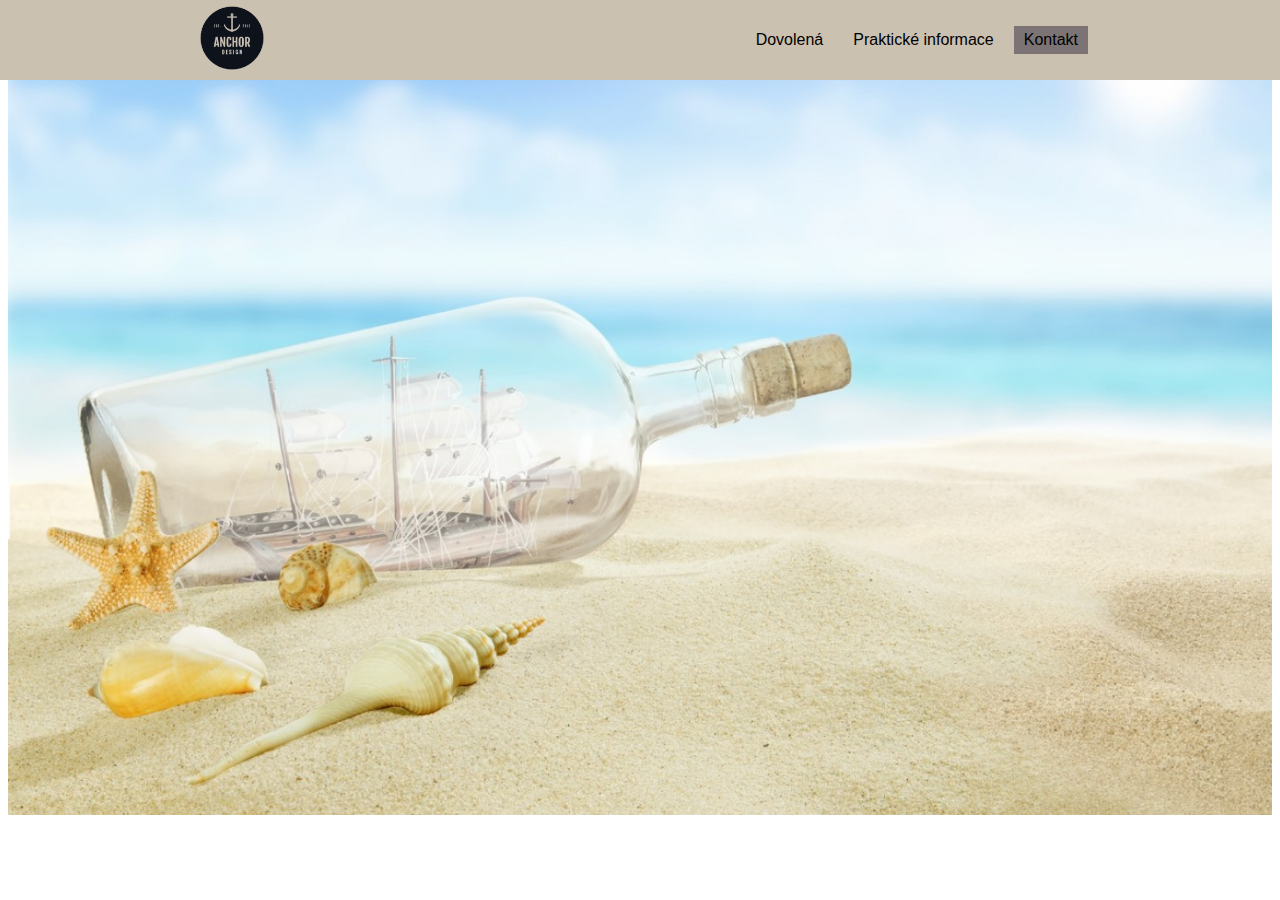
==== individual-work/figma-1/dovolena.html @ 56ee4f71 "a" ====
<!DOCTYPE html>
<html lang="en">
<head>
    <meta charset="UTF-8">
    <meta http-equiv="X-UA-Compatible" content="IE=edge">
    <meta name="viewport" content="width=device-width, initial-scale=1.0">
    <title>Document</title>
    <link rel="stylesheet" href="style.css">
</head>
<body>
    <div class="header-bg">
        <div class="header">
            <div class="header-logo">
                <img src="images/logo.png" alt="">
            </div>
            <div class="header-menu">
                <a href="dovolena.html">Dovolená</a>
                <a href="prakticke-informace.html">Praktické informace</a>
                <a class="active" href="contact.html">Kontakt</a>
            </div>
        </div>
    </div>

    <div class="bg-img">
        <img src="images/hero image.png" alt="">
    </div>
</body>
</html>
---- individual-work/figma-1/style.css ----
body {
  font-family: Arial, Helvetica, sans-serif;
}

.header-bg {
  width: auto;
  background-color: #CBC1B1;
  height: 80px;
  position: fixed;
  width: 100%;
  top: 0;
  left: 0;
}

.header {
  display: flex;
  align-items: center;
  justify-content: space-between;
  height: 80px;
  width: 70%;
  margin: auto;
}

.header-logo img {
  height: 80px;
  width: 80px;
}

.header-menu {
  display: flex;
  gap: 10px;
}
.header-menu a {
  color: black;
  text-decoration: none;
  padding: 5px 10px;
}

.active {
  background-color: #7C7474;
}

.content {
  display: flex;
  flex-wrap: wrap;
  width: 70%;
  height: 30%;
  margin: 15% auto;
  gap: 20px;
}

.item {
  display: flex;
  height: 100px;
  width: 270px;
  align-items: center;
  gap: 10px;
  justify-content: space-around;
}

.footer {
  position: absolute;
  bottom: 0;
  left: 0;
  background-color: #CBC1B1;
  width: 100%;
  height: 80px;
  display: flex;
  justify-content: center;
}
.footer p {
  text-align: center;
}

h1 {
  text-align: center;
}

form {
  width: 70%;
  height: 30%;
  margin: 10% auto;
  display: flex;
  flex-wrap: wrap;
  justify-content: space-between;
}

input {
  background-color: #c8c1c1;
  color: black;
  box-shadow: none;
}

.input1 {
  width: 48%;
  margin: 8px 0;
}

.input2 {
  width: 100%;
  margin: 8px 0;
  height: 100px;
}

button {
  margin: 8px auto;
}

.bg-img {
  position: relative;
  z-index: -1;
  top: -80;
}
.bg-img img {
  width: 100%;
  height: auto;
}/*# sourceMappingURL=style.css.map */
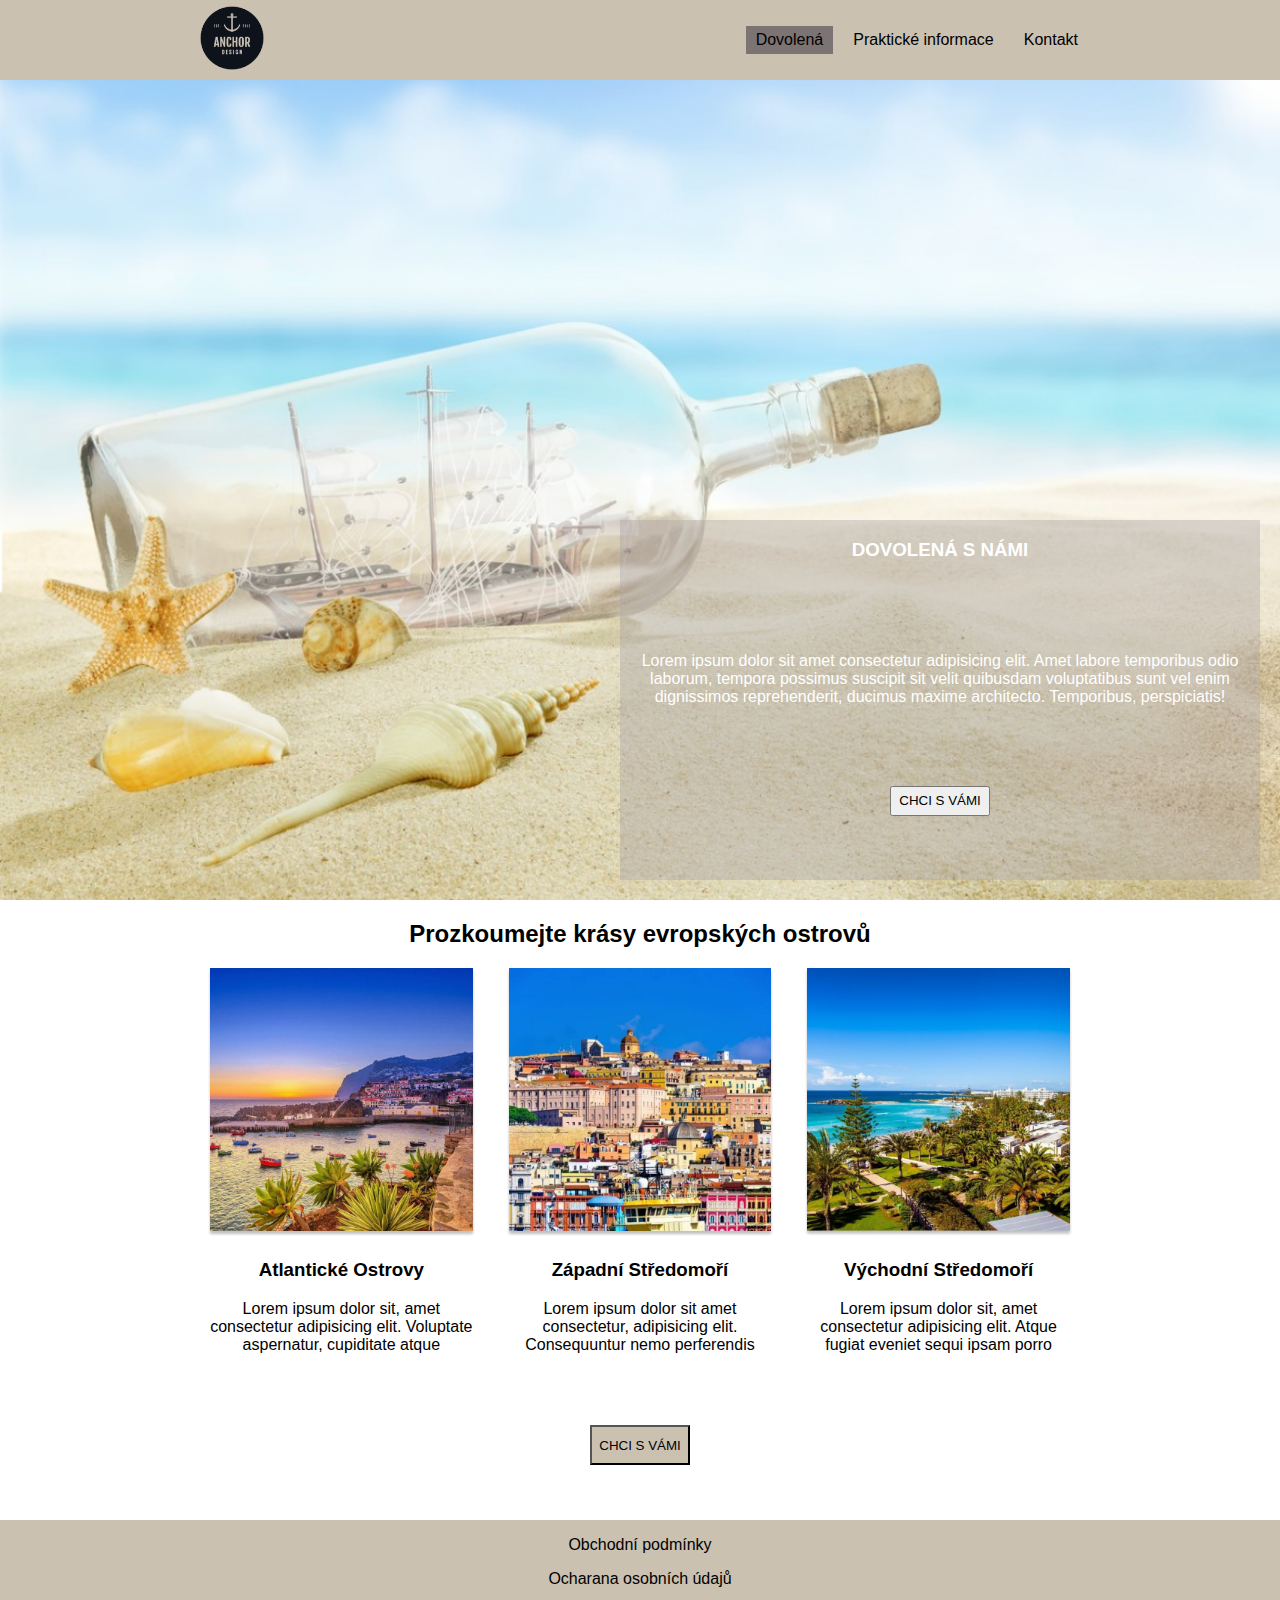
==== commit 00cfe41e: "hfdsjgc" ====
--- a/individual-work/figma-1/dovolena.html
+++ b/individual-work/figma-1/dovolena.html
@@ -14,15 +14,47 @@
                 <img src="images/logo.png" alt="">
             </div>
             <div class="header-menu">
-                <a href="dovolena.html">Dovolená</a>
+                <a class="active" href="dovolena.html">Dovolená</a>
                 <a href="prakticke-informace.html">Praktické informace</a>
-                <a class="active" href="contact.html">Kontakt</a>
+                <a href="contact.html">Kontakt</a>
             </div>
         </div>
     </div>
 
     <div class="bg-img">
-        <img src="images/hero image.png" alt="">
+        <div class="text2">
+            <h3>DOVOLENÁ S NÁMI</h3>
+            <p>Lorem ipsum dolor sit amet consectetur adipisicing elit. Amet labore temporibus odio laborum, tempora possimus suscipit sit velit quibusdam voluptatibus sunt vel enim dignissimos reprehenderit, ducimus maxime architecto. Temporibus, perspiciatis!</p>
+            <button>CHCI S VÁMI</button>
+        </div>
+    </div>
+
+    <div class="nabidky">
+        <h2>Prozkoumejte krásy evropských ostrovů</h2>
+        <div class="mista">
+            <img src="images/madeira.png" alt="">
+            <h3>Atlantické Ostrovy</h3>
+            <p>Lorem ipsum dolor sit, amet consectetur adipisicing elit. Voluptate aspernatur, cupiditate atque</p>
+        </div>
+        <div class="mista">
+            <img src="images/sardinie.png" alt="">
+            <h3>Západní Středomoří</h3>
+            <p>Lorem ipsum dolor sit amet consectetur, adipisicing elit. Consequuntur nemo perferendis</p>
+        </div>
+        <div class="mista">
+            <img src="images/kypr.png" alt="">
+            <h3>Východní Středomoří</h3>
+            <p>Lorem ipsum dolor sit, amet consectetur adipisicing elit. Atque fugiat eveniet sequi ipsam porro</p>
+        </div>
+    </div>
+
+    <div class="but"><button>CHCI S VÁMI</button></div>
+
+    <div class="footer">
+        <div class="text">
+            <p>Obchodní podmínky</p>
+            <p>Ocharana osobních údajů</p>
+        </div>
     </div>
 </body>
 </html>--- a/individual-work/figma-1/style.css
+++ b/individual-work/figma-1/style.css
@@ -1,9 +1,9 @@
 body {
   font-family: Arial, Helvetica, sans-serif;
+  margin: 0;
 }
 
 .header-bg {
-  width: auto;
   background-color: #CBC1B1;
   height: 80px;
   position: fixed;
@@ -59,9 +59,8 @@
 }
 
 .footer {
-  position: absolute;
+  position: relative;
   bottom: 0;
-  left: 0;
   background-color: #CBC1B1;
   width: 100%;
   height: 80px;
@@ -109,9 +108,57 @@
 .bg-img {
   position: relative;
   z-index: -1;
-  top: -80;
+  background-image: url(images/hero\ image.png);
+  background-size: cover;
+  background-repeat: no-repeat;
+  height: 100vh;
+  width: 100%;
+  display: flex;
+  align-items: end;
+  justify-content: right;
 }
-.bg-img img {
+
+.text2 {
+  display: grid;
+  width: 50%;
+  height: 40%;
+  background-color: rgba(170, 162, 162, 0.4);
+  color: white;
+  text-align: center;
+  margin: 20px;
+}
+.text2 button {
+  width: 100px;
+  height: 30px;
+}
+
+.nabidky {
+  display: flex;
+  flex-wrap: wrap;
+  width: 70%;
+  margin: auto;
+}
+.nabidky h2 {
   width: 100%;
-  height: auto;
+  text-align: center;
+}
+
+.mista {
+  width: 30%;
+  margin: auto;
+  text-align: center;
+}
+.mista img {
+  width: 100%;
+}
+
+.but {
+  display: flex;
+  height: 150px;
+  align-items: center;
+}
+.but button {
+  background-color: #CBC1B1;
+  width: 100px;
+  height: 40px;
 }/*# sourceMappingURL=style.css.map */